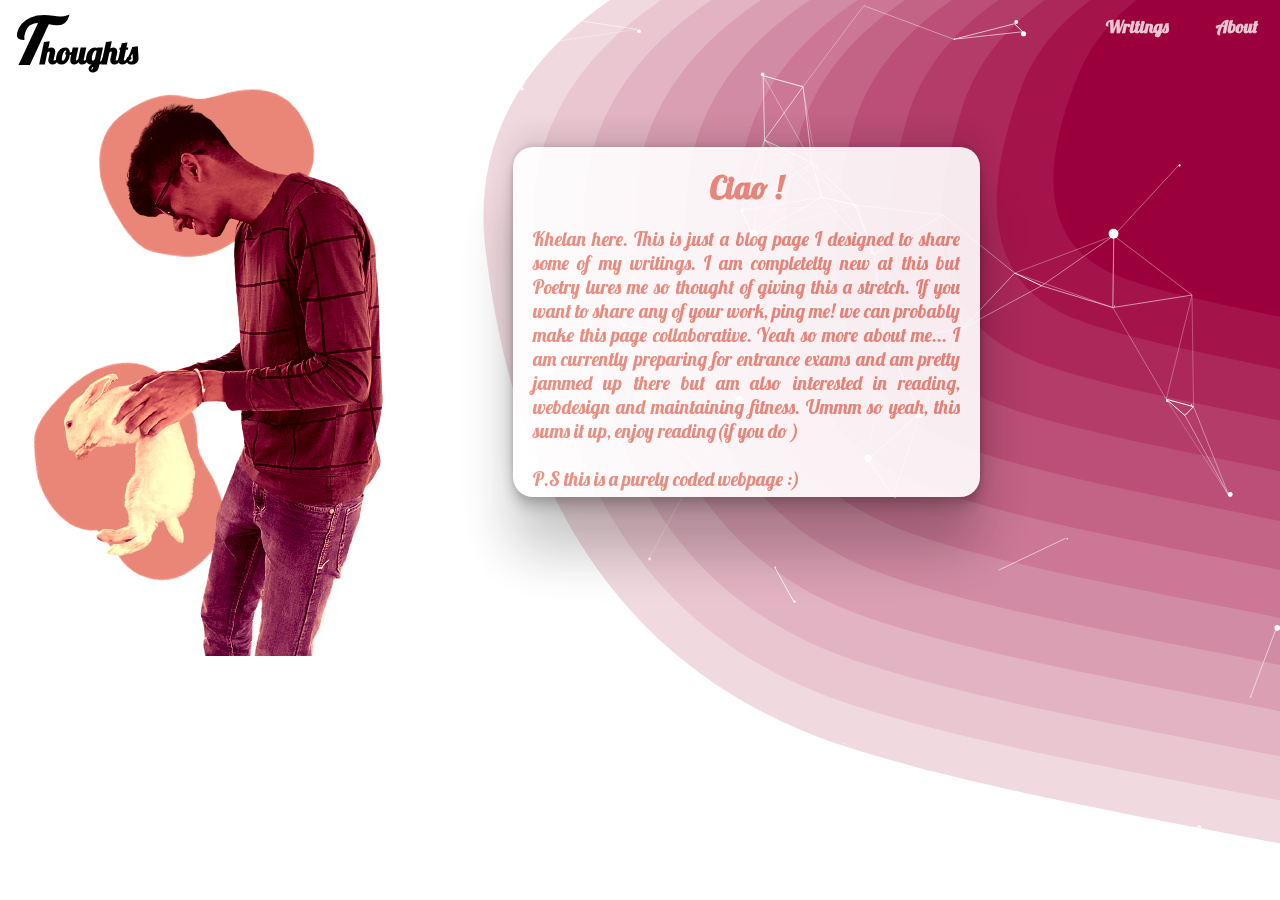
==== about.html @ eb462fed "Add files via upload" ====
<head>
    <meta charset="UTF-8">
    <meta name="viewport" content="width=device-width, initial-scale=1.0">
    <title>Thoughts</title>
    <link rel="stylesheet" href="./index.css">
</head>
<style>
    body{
        background-image: url(./t2.svg);
    }

    .nav-r a{
        color: #EAC6D0;
    }

    .me{
        display: flex; flex-direction: row; justify-content: space-between;
    }

    .textboutme{
        margin-left: 5rem; background-color: white; margin-right: 300px; height: 350px; margin-top: 100px; opacity: 0.9; border-radius: 20px;     box-shadow: rgba(0, 0, 0, 0.25) 0px 54px 55px, rgba(0, 0, 0, 0.12) 0px -12px 30px, rgba(0, 0, 0, 0.12) 0px 4px 6px, rgba(0, 0, 0, 0.17) 0px 12px 13px, rgba(0, 0, 0, 0.09) 0px -3px 5px;
    }

    @media screen and (max-width:900px){
        body{
            background-image: none;
            background-color: #EAC6D0;
        }

        .navbar{
            margin-top: 10px;
        }
        .nav-r a{
        color: black;
    }
        .me{
            display: flex;
            flex-direction: column;
        }
        img{
            align-self: center;
            width: 50%;
        }
        .textboutme{
            overflow: scroll;
            margin-top: 10px;
            margin-left: 50px;
            width: 300px;
            margin-bottom: 10px;
        }
    }

</style>
<script src=
"./particles.min.js"
></script>
<script>
    window.
onload
= function() {
  Particles.
init
({
    selector: 
'.background'
  });
};
</script>
<body >
    <div class="navbar">
        <div class="nav-l">
            <i class="T">T</i>houghts
        </div>
           <div class="nav-r">
            <button class="nav-button"><a href="./index.html">Writings</a> </button>
            
            <button class="nav-button"><a href="./about.html">About</a> </button>
           
    
           </div>
           
       </div>

       <div class="me" style="">
           <img src="./aboutme.png" alt="" style="margin-top: 2rem;">
           <div class="textboutme" style="
           ">
               <h1 style="text-align: center;  margin: 20px; color: #EA8677;">Ciao !</h1>
               <p style="text-align: justify;  font-size: larger; margin: 20px; color: #EA8677;">Khelan here. This is just a blog page I designed to share some of my writings. I am        completelty new at this but Poetry lures me so thought of giving this a stretch.
                   If you want to share any of your work, ping me! we can probably make this page collaborative. Yeah so more about me... I am 
                   currently preparing for entrance exams and am pretty jammed up there but am also interested in reading, webdesign and maintaining fitness. Ummm so yeah, this sums it up, enjoy reading(if you do )
                    <br>
                    <br>
                   P.S this is a purely coded webpage :)
               </p>
           </div>

       </div>
       <canvas class=
       "background" style="z-index: -1;">
   </canvas>
</body>
</html>
---- index.css ----
@import url('https://fonts.googleapis.com/css2?family=Source+Sans+Pro:wght@300&display=swap');
@import url('https://fonts.googleapis.com/css2?family=Dancing+Script:wght@600&family=Lobster&family=Roboto&display=swap');
@import url('https://fonts.googleapis.com/css2?family=Lobster&display=swap');


:root,




:root.light {
    --responive-bg-color:#92E2F9;

    --nav-color:#0f225e;
  --bg-background-image: url("./cool-background.svg");
  --text-color: #92E2F9;
  --bg-color: #0f225e;
  --byline-color:  white;
  --logo-color: black;
}
 
:root.dark {
    --responive-bg-color:#EAC6D0;
    --nav-color:#EAC6D0;
    --bg-background-image: url("./t2.svg");
    --text-color: #EAC6D0;
    --bg-color: #9C003C;
    --byline-color:  #9C003C;
    --logo-color: #9C003C;
}

:root.hyphy {
    --responive-bg-color: #34CCC6;
    --nav-color:#652060;
    --bg-background-image: url("./t4.svg");
    --text-color: white;
    --bg-color: #652060;
    --byline-color:  white;
    --logo-color: black;
}

:root.black {
    --responive-bg-color:#393939;
    --nav-color: white;
    --bg-background-image: url("./t3.svg");
  --text-color: #CFCFCF;
  --bg-color: #393939;
  --byline-color:  white;
  --logo-color: black;
}

:root.palms {
    --responive-bg-color:#92E2F9;

    --nav-color:#3F196A;
  --bg-background-image: url("./t5.svg");
  --text-color: #3F196A;
  --bg-color: #FFFB83;
  --byline-color:  white;
  --logo-color: #3F196A;
}


body {
    background-image: var(--bg-background-image);
    background-repeat: no-repeat;
    transition: background-image 0.5s;
    background-size: cover;
    margin-top: 0px; 
    margin-bottom: 0px; 
    margin-left: 0px; 
    margin-right: 0px;
    padding: 0;
    width: 100%;
    font-family: 'Lobster', cursive;
    overflow: hidden;
    height: 100%;
}
.navbar {
    font-weight: 600;
    padding: 0%;
    margin: 0%;
    width: 100%;
    height: 47px;
    background-color: transparent;
    display: flex;
    justify-content: space-between;
    
}

.by-hr{
    border: 4px solid var(--logo-color); position: relative; top: 10px; z-index: -1; opacity: 0.6;
}

.T{
    font-size: 4rem;
}

.nav-r{
    float: right;
}

.nav-l{
    font-family: 'Lobster', cursive;
    margin: 0px;
    margin-left: 10px;
    font-size: 2rem;
    color: var(--logo-color);
}
ul {
    list-style-type: none;
    margin: 0;
    padding: 0;
  }

.navbar button{
    background-color: transparent;
    border: none;
    transition: background-color 0.7s;
}

.navbar a{
    text-decoration: none;
    float: right;
    padding: 14px 16px;
    text-align: center;
    color: var(--nav-color);
    font-weight: 900;
    transition: background-color 0.7s;
    font-size: 18px;
    border-radius: 5px;
    font-family: 'Lobster', cursive;
}

a:hover{
    
    opacity:1;
    color:black;
    transition: background-color 0.7s;
}

button {
    outline: none;
  }


.fall-img{
    opacity: 0.1; position: absolute; left: -20px; top: -40px;  z-index: -1  ;
}

.closer-img{
    opacity: 0.4; position: absolute; left: 10px; top: 40px;  z-index: -1  ;
}

.hope-img{
    opacity: 1; position: absolute; left: -40px; top: 40px;  z-index: -1  ;
}

.writeup1{
    
    margin-top: 5rem;
    margin-left: 5rem;
    
    border-color: transparent;
    border-radius: 10px;
    background-color: var(--bg-color);
    width:30%;
    height:400px;
    box-shadow: rgba(0, 0, 0, 0.25) 0px 54px 55px, rgba(0, 0, 0, 0.12) 0px -12px 30px, rgba(0, 0, 0, 0.12) 0px 4px 6px, rgba(0, 0, 0, 0.17) 0px 12px 13px, rgba(0, 0, 0, 0.09) 0px -3px 5px;
}

.container {
    display: flex;
    align-items: center;
    justify-content: center;
    
}

.poem{
    margin: 30px;
    
}

.slider {
    display: block;
    position: relative;
    width: 100%;
    max-width: 900px;
    margin: 10px;
    background-color: transparent;
    
    height: 380px;
}

.slider__slides {
    height: 380px;
    background-color: transparent;
    width: 100%;
    padding-top: 66%;
}

.slider__slide {
    background-color: transparent;
    position: absolute;
    
    align-items: center;
    justify-content: center;
    font-size: 30px;
    font-weight: bold;   
    top: 0;
    left: 0;
    width: 100%;
    height: 100%;
    background-color: lemonchiffon;
    transition: 1s;
    opacity: 0;
    background-color: transparent;
}

.slider__slide.active {
    opacity: 1;
    z-index: 1;
}

.slider__slide img {
  width: 100%;
}

.slider__nav-button {
    position: absolute;
    height: 70px;
    width: 70px;
    background-color: transparent;
    opacity: .8;
    cursor: pointer;
}

#nav-button--prev {
    top: 50%;
    left: -90px;
    transform: translateY(-50%);
}

#nav-button--next {
    top: 50%;
    right: -90px;
    transform: translateY(-50%);
}

#nav-button--prev::after,
#nav-button--next::after {
    content: "";
    position: absolute;
    border: solid black;
    border-width: 0 4px 4px 0;
    display: inline-block;
    padding: 3px;
    width: 40%;
    height: 40%;
}

#nav-button--next::after{
    top: 50%;
    right: 50%;
    transform: translate(25%, -50%) rotate(-45deg);
}

#nav-button--prev::after {
    top: 50%;
    right: 50%;
    transform: translate(75%, -50%) rotate(135deg);
}

.slider__nav {
    position: absolute;
    bottom: -13%;
    left: 50%;
    transform: translateX(-50%);
    text-align: center;
    display: flex;
    flex-direction: row;
}

.slider__navlink {
    height: 20px;
    width: 20px;
    border-radius: 50%;
    
    background-color: var(--bg-color);
    opacity: 1;
    margin: 0 10px 0 10px;
    cursor: pointer;
}

.slider__navlink.active {
    
    background-color: #fff;
    
}


@media screen and (max-width: 640px) {
  .slider__nav-button {
    height: 40px;
    width: 40px;
  }
  .slider__navlink {
    height: 12px;
    width: 12px;
  }
}

/* The outermost element*/

  .poem-title{
      font-family: 'Lobster', cursive;
      color: var(--text-color);
      text-align: center;
      padding-top: 0px;
      margin: 0;
    }
    
    .poem-content{
        margin: 0;
        font-family: 'Dancing Script', cursive;
        text-align: center;
        font-size: 20px;
        font-weight: 20;
        color: var(--text-color);
  }

  .background {
    
    opacity: 1;
    height: 400px;
    position
    :
     absolute
    ;
      
    display
    :
     block
    ;
      
    top
    : 0;
      
    left
    : 0;
      
    z-index
    : 0;
    }


    /* width */
::-webkit-scrollbar {
    width: 10px;
    height: 10px; 
}
/* button */
::-webkit-scrollbar-button {
    background: transparent; 
}
/* Handle */
::-webkit-scrollbar-thumb {
    background: transparent;
}
/* Handle on hover */
::-webkit-scrollbar-thumb:hover {
    background: #666; 
    
}
/* Track */
::-webkit-scrollbar-track {
    background: transparent; 
}
/* The track NOT covered by the handle.
::-webkit-scrollbar-track-piece {
    background: #000; 
}
/* Corner */
::-webkit-scrollbar-corner {
    background: #999; 
}
/* Resizer */
::-webkit-resizer {
    background: #111; 
}

.byline{
    text-align: end; color:var(--byline-color); font-family: 'Dancing Script', cursive; margin-right: 10px;
    font-weight: 400;
}

@media screen and (max-width: 800px){
    body{
        background-color: var(--responive-bg-color);
        background-image: none;
    }

   
    .writeup1{
        margin-top: 10rem;
        margin-left: 3rem;
        align-self: center;
        width: 70%;
        font-size: 1200%;
    }
    .slider__nav{
        display: flex;
        flex-direction: row;
    }
    #nav-button--prev {
        top: 50%;
        left: -40px;
        transform: translateY(-50%);
    }
    
    #nav-button--next {
        top: 50%;
        right: -40px;
        transform: translateY(-50%);
    }
    .byline{
        color: black;
    }
}
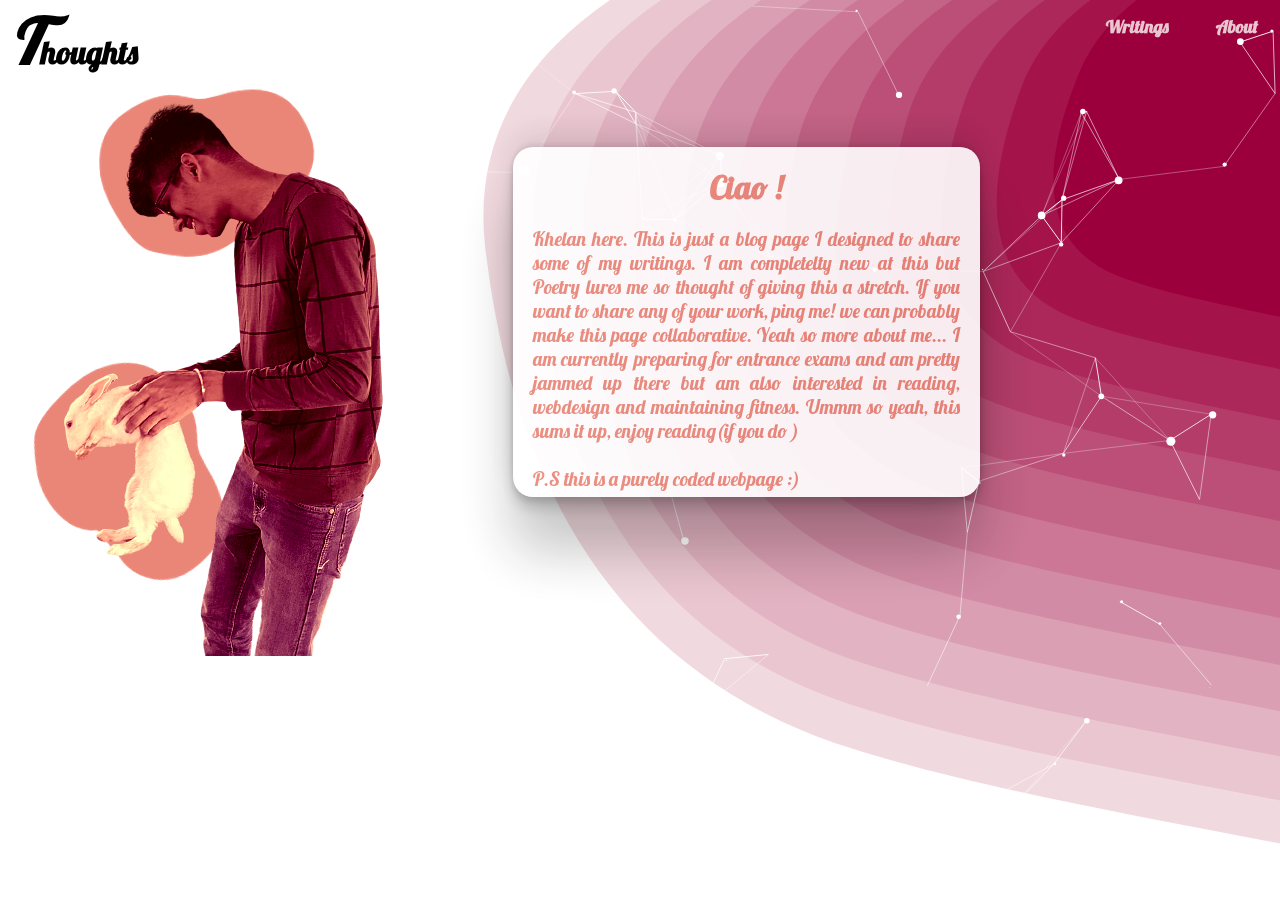
==== commit 575d2fbf: "Add files via upload" ====
--- a/about.html
+++ b/about.html
@@ -36,15 +36,18 @@
         .me{
             display: flex;
             flex-direction: column;
+            
         }
         img{
             align-self: center;
             width: 50%;
         }
         .textboutme{
+            margin-left: 40px;
+            margin-right: 40px;
             overflow: scroll;
             margin-top: 10px;
-            margin-left: 50px;
+            height: 300px;
             width: 300px;
             margin-bottom: 10px;
         }
--- a/index.css
+++ b/index.css
@@ -3,11 +3,84 @@
 @import url('https://fonts.googleapis.com/css2?family=Lobster&display=swap');
 
 
+.main-content{
+    display: flex;
+    flex-direction: row;
+}
+
+.comments{
+    margin-left: 20rem;
+    margin-top: 5rem;
+    display: flex;
+    flex-direction: column;
+    
+}
+
+.comments input{
+    background-color: white;
+    border: none;
+    font-family: 'Lobster', cursive;
+    border-bottom: 3px black solid;
+    margin: 10px;
+    font-size: 20px;
+    padding: 5px;
+    width: 50%;
+    margin-left: 100px;
+}
+
+.comments h1{
+    margin-left: 140px;
+}
+
+.comments input:focus{
+    color: var(--bg-color);
+    outline: none;
+}
+.comments textarea:focus{
+    outline: none;
+}
+
+
+
+.comments textarea{
+    font-family: 'Lobster', cursive;
+    align-self: center;
+    width: 60%;
+    resize: none;
+    margin-left: 10px;
+    background-color: var( --text-color);
+    border: none;
+    border-bottom: 3px black solid;
+    margin-bottom: 20px;
+    font-size: 15px;
+    padding: 5px;
+    color: var(--bg-color);
+}
+
+.comments button{
+    font-family: ;
+    background-color: transparent;
+    margin: 0px;
+    outline: none;
+    border: none;
+    font-size: 30px;
+    font-family: 'Lobster', cursive;
+  
+}
+
+
+
+.comments{
+    
+    border-radius: 10px;
+    width: 30%;
+    background-color: white;
+    opacity: 0.9;
+    height: 400px;
+    overflow: scroll;
+}
+
 :root,
-
-
-
-
 :root.light {
     --responive-bg-color:#92E2F9;
 
@@ -58,6 +131,16 @@
   --bg-color: #FFFB83;
   --byline-color:  white;
   --logo-color: #3F196A;
+}
+
+.commentboxy{
+    display: flex;
+    flex-direction: column;
+}
+
+.commentbox{
+    
+    display: none;
 }
 
 
@@ -73,7 +156,8 @@
     padding: 0;
     width: 100%;
     font-family: 'Lobster', cursive;
-    overflow: hidden;
+    
+    overflow: scroll;
     height: 100%;
 }
 .navbar {
@@ -332,16 +416,13 @@
   .background {
     
     opacity: 1;
-    height: 400px;
+    
     position
     :
      absolute
     ;
       
-    display
-    :
-     block
-    ;
+  
       
     top
     : 0;
@@ -349,8 +430,7 @@
     left
     : 0;
       
-    z-index
-    : 0;
+   
     }
 
 
@@ -396,13 +476,14 @@
 
 @media screen and (max-width: 800px){
     body{
+        overflow: scroll;
         background-color: var(--responive-bg-color);
         background-image: none;
     }
 
    
     .writeup1{
-        margin-top: 10rem;
+        margin-top: 5rem;
         margin-left: 3rem;
         align-self: center;
         width: 70%;
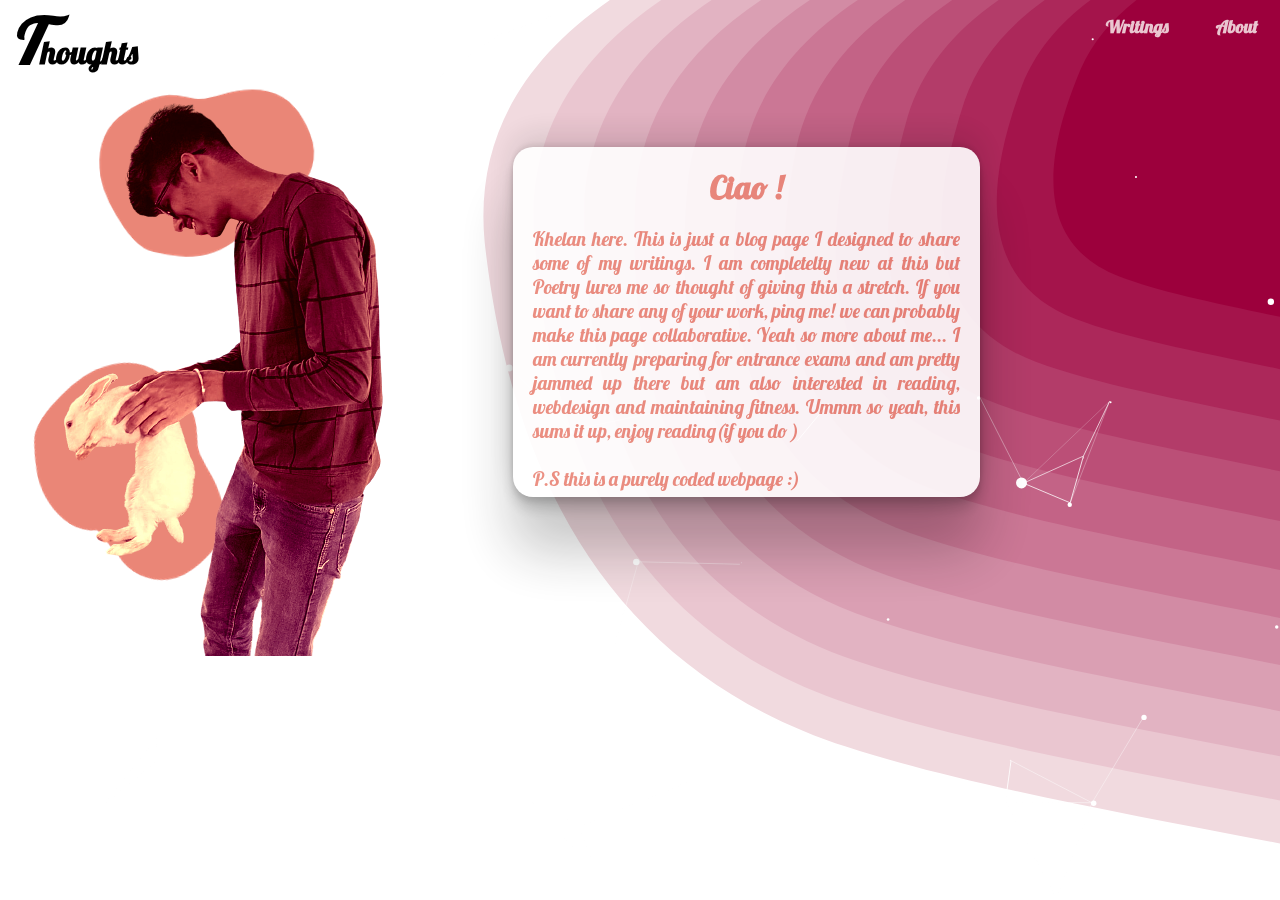
==== commit a449e774: "Add files via upload" ====
--- a/about.html
+++ b/about.html
@@ -28,10 +28,16 @@
         }
 
         .navbar{
+            display: flex;
+            flex-direction: row;
             margin-top: 10px;
         }
         .nav-r a{
         color: black;
+    }
+
+    .nav-r{
+        display: flex;
     }
         .me{
             display: flex;
--- a/index.css
+++ b/index.css
@@ -91,6 +91,28 @@
   --byline-color:  white;
   --logo-color: black;
 }
+
+:root.red-hyphy{
+    --responive-bg-color:#FB90CF;
+
+    --nav-color:black;
+  --bg-background-image: url("./t7.svg");
+  --text-color: #FB90CF;
+  --bg-color: #CE0025;
+  --byline-color:  white;
+  --logo-color: black;
+}
+
+:root.blue-phoenix{
+    --responive-bg-color:#004CBF;
+
+    --nav-color:#10161F;
+  --bg-background-image: url("./t8.svg");
+  --text-color: #004CBF;
+  --bg-color: #10161F;
+  --byline-color:  white;
+  --logo-color: black;
+}
  
 :root.dark {
     --responive-bg-color:#EAC6D0;
@@ -131,6 +153,16 @@
   --bg-color: #FFFB83;
   --byline-color:  white;
   --logo-color: #3F196A;
+}
+:root.phoenix {
+    --responive-bg-color:#FFC9B3 ;
+
+    --nav-color:#151A80;
+  --bg-background-image: url("./t6.svg");
+  --text-color: #151A80;
+  --bg-color: #FFC9B3;
+  --byline-color:  white;
+  --logo-color: #151A80;
 }
 
 .commentboxy{
@@ -356,6 +388,8 @@
 }
 
 .slider__nav {
+    box-shadow: rgba(0, 0, 0, 0.25) 0px 54px 55px, rgba(0, 0, 0, 0.12) 0px -12px 30px, rgba(0, 0, 0, 0.12) 0px 4px 6px, rgba(0, 0, 0, 0.17) 0px 12px 13px, rgba(0, 0, 0, 0.09) 0px -3px 5px;
+
     position: absolute;
     bottom: -13%;
     left: 50%;
@@ -369,7 +403,8 @@
     height: 20px;
     width: 20px;
     border-radius: 50%;
-    
+    box-shadow: rgba(0, 0, 0, 0.25) 0px 54px 55px, rgba(0, 0, 0, 0.12) 0px -12px 30px, rgba(0, 0, 0, 0.12) 0px 4px 6px, rgba(0, 0, 0, 0.17) 0px 12px 13px, rgba(0, 0, 0, 0.09) 0px -3px 5px;
+
     background-color: var(--bg-color);
     opacity: 1;
     margin: 0 10px 0 10px;
@@ -402,6 +437,7 @@
       text-align: center;
       padding-top: 0px;
       margin: 0;
+      font-size: 30px;
     }
     
     .poem-content{
@@ -475,6 +511,24 @@
 }
 
 @media screen and (max-width: 800px){
+
+    .navbar{
+        align-self: center;
+        display: flex;
+        flex-direction: column;
+    }
+
+    .nav-r{
+        display: flex;
+    }
+    
+    
+    .comments{
+        margin-left: 3rem;
+        width: 70%;
+        align-self: center;
+    }
+
     body{
         overflow: scroll;
         background-color: var(--responive-bg-color);
@@ -507,4 +561,68 @@
     .byline{
         color: black;
     }
+
+    .main-content{
+        display: flex;
+        flex-direction: column; 
+    }
+
+    .comments input{
+        background-color: white;
+        border: none;
+        font-family: 'Lobster', cursive;
+        border-bottom: 3px black solid;
+        margin: 10px;
+        font-size: 20px;
+        padding: 5px;
+        width: 70%;
+        
+        align-self: center;
+    }
+    
+    .comments h1{
+        align-self: center;
+        margin-left: 20px;
+    }
+    
+    .comments input:focus{
+        align-self: center;
+        color: var(--bg-color);
+        outline: none;
+    }
+    .comments textarea:focus{
+        align-self: center;
+        outline: none;
+    }
+    
+    
+    
+    .comments textarea{
+        border-radius: 10px;
+        font-family: 'Lobster', cursive;
+        align-self: center;
+        width: 60%;
+        resize: none;
+        margin-left: 10px;
+        background-color: var( --text-color);
+        border: none;
+        border: 1px black solid;
+        margin-bottom: 20px;
+        font-size: 15px;
+        padding: 5px;
+        color: var(--bg-color);
+        align-self: center;
+    }
+    
+    .comments button{
+        align-self: center;
+        background-color: transparent;
+        margin: 0px;
+        outline: none;
+        border: none;
+        font-size: 30px;
+        font-family: 'Lobster', cursive;
+      
+    }
+    
 }